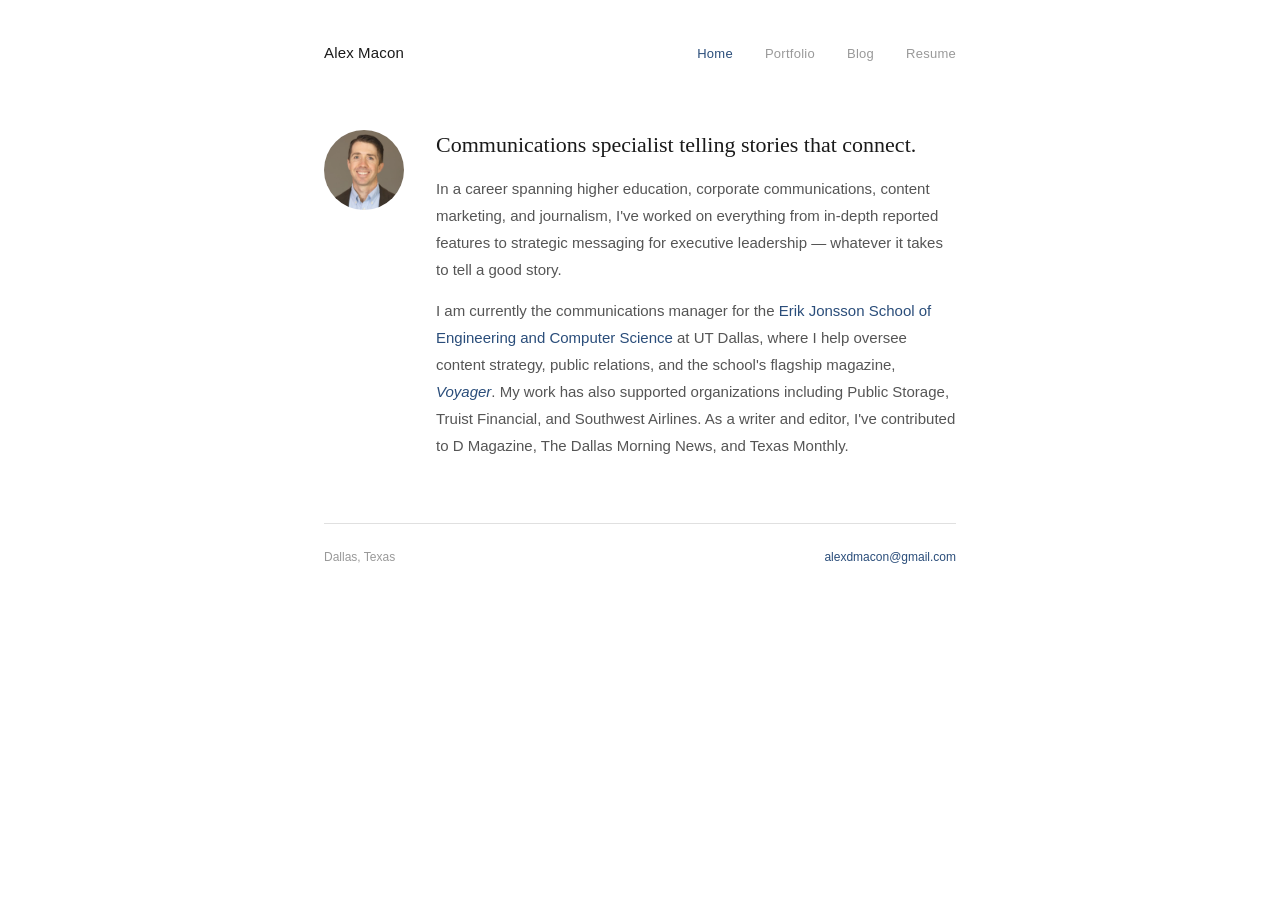
==== index.html @ a355ff99 "Add files via upload" ====
<!DOCTYPE html>
<html lang="en">
<head>
  <meta charset="UTF-8" />
  <meta name="viewport" content="width=device-width, initial-scale=1.0" />
  <meta name="description" content="Alex Macon — communications specialist, writer, and editor based in Dallas, Texas." />
  <title>Alex Macon</title>
  <link rel="stylesheet" href="style.css" />
</head>
<body>

<div class="site">

  <nav class="nav">
    <a href="#" class="nav-name" onclick="show('home'); return false;">Alex Macon</a>
    <ul class="nav-links">
      <li><a href="#" class="active" onclick="showNav(this, 'home'); return false;">Home</a></li>
      <li><a href="#" onclick="showNav(this, 'portfolio'); return false;">Portfolio</a></li>
      <li><a href="#" onclick="showNav(this, 'blog'); return false;">Blog</a></li>
      <li><a href="#" onclick="showNav(this, 'resume'); return false;">Resume</a></li>
    </ul>
  </nav>

  <!-- HOME -->
  <section id="home" class="section active">
    <div class="home-bio">
      <img class="headshot" src="headshot.jpg" alt="Alex Macon" />
      <div class="bio-text">
        <h1>Communications specialist telling stories that connect.</h1>
        <p>In a career spanning higher education, corporate communications, content marketing, and journalism, I've worked on everything from in-depth reported features to strategic messaging for executive leadership — whatever it takes to tell a good story.</p>
        <p>I am currently the communications manager for the <a href="https://engineering.utdallas.edu">Erik Jonsson School of Engineering and Computer Science</a> at UT Dallas, where I help oversee content strategy, public relations, and the school's flagship magazine, <a href="https://engineering-magazine.utdallas.edu/"><em>Voyager</em></a>. My work has also supported organizations including Public Storage, Truist Financial, and Southwest Airlines. As a writer and editor, I've contributed to D Magazine, The Dallas Morning News, and Texas Monthly.</p>
      </div>
    </div>
  </section>

  <!-- PORTFOLIO -->
  <section id="portfolio" class="section">
    <div class="section-title">Portfolio</div>

    <div class="portfolio-group">
      <div class="portfolio-group-label">UT Dallas — Jonsson School of Engineering &nbsp;·&nbsp; 2025–present</div>
      <div class="portfolio-item">
        <span class="portfolio-item-tag">Magazine</span>
        <div>
          <div class="portfolio-item-title"><a href="https://engineering-magazine.utdallas.edu/" target="_blank" rel="noopener">Voyager — the Jonsson School magazine</a></div>
          <div class="portfolio-item-desc">Annual flagship publication covering research, faculty, and alumni stories for one of Texas's top engineering schools.</div>
        </div>
      </div>
      <div class="portfolio-item">
        <span class="portfolio-item-tag">Communications</span>
        <div>
          <div class="portfolio-item-title-plain">School-wide PR and content strategy</div>
          <div class="portfolio-item-desc">Leading communications, PR, and marketing across internal and external channels, including crisis communications and executive messaging.</div>
        </div>
      </div>
    </div>

    <div class="portfolio-group">
      <div class="portfolio-group-label">Public Storage &nbsp;·&nbsp; 2024–2025</div>
      <div class="portfolio-item">
        <span class="portfolio-item-tag">Video</span>
        <div>
          <div class="portfolio-item-title"><a href="https://www.youtube.com/watch?v=65aFg8kqnHA" target="_blank" rel="noopener">It's great to be orange</a></div>
          <div class="portfolio-item-desc">Employee engagement video produced as part of internal communications campaigns driving culture and brand storytelling across 3,000+ facilities.</div>
        </div>
      </div>
      <div class="portfolio-item">
        <span class="portfolio-item-tag">Brand content</span>
        <div>
          <div class="portfolio-item-title"><a href="https://www.publicstorage.com/blog/public-storage/public-storage-supports-military-spouses-and-the-aloha-spirit-in-hawaii.html" target="_blank" rel="noopener">Supporting military spouses and the aloha spirit in Hawaii</a></div>
          <div class="portfolio-item-desc">Brand story highlighting Public Storage's community partnership with military spouse employment programs in Hawaii.</div>
        </div>
      </div>
    </div>

    <div class="portfolio-group">
      <div class="portfolio-group-label">Truist Financial — via Pace Communications &nbsp;·&nbsp; 2022–2024</div>
      <div class="portfolio-item">
        <span class="portfolio-item-tag">Podcast</span>
        <div>
          <div class="portfolio-item-title"><a href="https://www.truist.com/money-mindset/podcast" target="_blank" rel="noopener">Money and Mindset podcast</a></div>
          <div class="portfolio-item-desc">Scripted and produced a personal finance podcast that regularly ranked in Spotify's top 10%.</div>
        </div>
      </div>
      <div class="portfolio-item">
        <span class="portfolio-item-tag">Content hub</span>
        <div>
          <div class="portfolio-item-title"><a href="https://www.truist.com/money-mindset" target="_blank" rel="noopener">Money and Mindset platform</a></div>
          <div class="portfolio-item-desc">Articles, videos, and interactive tools designed to boost financial confidence — earning 100M+ impressions.</div>
        </div>
      </div>
      <div class="portfolio-item">
        <span class="portfolio-item-tag">Content</span>
        <div>
          <div class="portfolio-item-title"><a href="https://media.truist.com/Building-better-lives-through-affordable-housing" target="_blank" rel="noopener">Building better lives through affordable housing</a></div>
          <div class="portfolio-item-desc">Campaign exploring how affordable housing investment shapes communities and financial futures.</div>
        </div>
      </div>
      <div class="portfolio-item">
        <span class="portfolio-item-tag">White paper</span>
        <div>
          <div class="portfolio-item-title"><a href="https://www.truistleadershipinstitute.com/content/dam/truistleadershipinstitute/us/en/documents/tli-purplepaper-purposepeople.pdf" target="_blank" rel="noopener">Purpose and people</a></div>
          <div class="portfolio-item-desc">Truist Leadership Institute white paper on purpose-driven leadership for a business audience.</div>
        </div>
      </div>
      <div class="portfolio-item">
        <span class="portfolio-item-tag">White paper</span>
        <div>
          <div class="portfolio-item-title"><a href="https://www.truist.com/content/dam/truist-bank/us/en/documents/article/wealth/navigating-pivotal-moments-purple-paper.pdf" target="_blank" rel="noopener">Navigating pivotal moments</a></div>
          <div class="portfolio-item-desc">Wealth management strategy for Truist's financial advisory clients.</div>
        </div>
      </div>
    </div>

    <div class="portfolio-group">
      <div class="portfolio-group-label">Southwest Airlines — via Pace Communications &nbsp;·&nbsp; 2018–2020</div>
      <div class="portfolio-item">
        <span class="portfolio-item-tag">Feature profile</span>
        <div>
          <div class="portfolio-item-title"><a href="https://clippingsme-assets-1.s3.amazonaws.com/cuttingpdfs/1098013/94cbd413cad8dd9c304ed89f0449ea16.pdf" target="_blank" rel="noopener">The man who's mowing the world</a></div>
          <div class="portfolio-item-desc">Rodney Smith Jr. travels all 50 states cutting grass for people who can't afford a service — and teaching kids to give back.</div>
        </div>
      </div>
      <div class="portfolio-item">
        <span class="portfolio-item-tag">Feature profile</span>
        <div>
          <div class="portfolio-item-title"><a href="https://clippingsme-assets-1.s3.amazonaws.com/cuttingpdfs/1098014/cde24f1a734f84c90c825855a7a82c03.pdf" target="_blank" rel="noopener">Dairy queen</a></div>
          <div class="portfolio-item-desc">Sarah Pratt sculpts the world's most famous butter cow each summer at the Iowa State Fair.</div>
        </div>
      </div>
    </div>

    <div class="portfolio-group">
      <div class="portfolio-group-label">D Magazine &nbsp;·&nbsp; 2015–2018</div>
      <div class="portfolio-item">
        <span class="portfolio-item-tag">Urban affairs</span>
        <div>
          <div class="portfolio-item-title"><a href="https://www.dmagazine.com/publications/d-magazine/2021/july/parks-for-downtown-dallas-harwood-carpenter-pacific-west-end/" target="_blank" rel="noopener">Parks for Downtown Dallas</a></div>
          <div class="portfolio-item-desc">How one nonprofit is transforming the city's urban core by replacing parking lots with parks.</div>
        </div>
      </div>
      <div class="portfolio-item">
        <span class="portfolio-item-tag">Nature</span>
        <div>
          <div class="portfolio-item-title"><a href="https://www.dmagazine.com/publications/d-magazine/2017/march/wild-dallas-trinity-river-guide-dallas/a-city-kid-learns-theres-more-to-dallas-than-just-concrete-dallas-trinity-river/" target="_blank" rel="noopener">A city kid learns there's more to Dallas than concrete</a></div>
          <div class="portfolio-item-desc">A personal exploration of the Trinity River — the wild, unexpected natural world running through the middle of the city.</div>
        </div>
      </div>
      <div class="portfolio-item">
        <span class="portfolio-item-tag">Arts & culture</span>
        <div>
          <div class="portfolio-item-title"><a href="https://www.dmagazine.com/arts-entertainment/2017/03/how-rock-n-roll-history-was-made-and-nearly-forgotten-in-dallas/" target="_blank" rel="noopener">Sid King and the Five Strings</a></div>
          <div class="portfolio-item-desc">The Dallas-area band that played alongside Elvis Presley before fading into near-obscurity.</div>
        </div>
      </div>
      <div class="portfolio-item">
        <span class="portfolio-item-tag">Business</span>
        <div>
          <div class="portfolio-item-title"><a href="https://www.dmagazine.com/publications/d-magazine/2018/june/warstic-baseball-deep-ellum/" target="_blank" rel="noopener">Warstic at bat</a></div>
          <div class="portfolio-item-desc">Jack White, Ian Kinsler, and a Lake Highlands designer putting the romance back in baseball, one hand-crafted bat at a time.</div>
        </div>
      </div>
    </div>

    <div class="portfolio-group">
      <div class="portfolio-group-label">Freelance — Texas Monthly · D Magazine &nbsp;·&nbsp; 2020–2022</div>
      <div class="portfolio-item">
        <span class="portfolio-item-tag">Science & tech</span>
        <div>
          <div class="portfolio-item-title"><a href="https://www.texasmonthly.com/news-politics/spacex-rockets-launch-labpadre-livestream/" target="_blank" rel="noopener">The guy who livestreams SpaceX rockets</a></div>
          <div class="portfolio-item-desc">The story of LabPadre, the livestreamer who turned watching SpaceX test rockets into a global obsession.</div>
        </div>
      </div>
      <div class="portfolio-item">
        <span class="portfolio-item-tag">Public health</span>
        <div>
          <div class="portfolio-item-title"><a href="https://www.texasmonthly.com/news-politics/covid-19-vaccines-texas-public-health/" target="_blank" rel="noopener">Inside Texas's COVID vaccine rollout</a></div>
          <div class="portfolio-item-desc">A reported look at the chaos, challenges, and decisions shaping how Texas distributed its first COVID-19 vaccines.</div>
        </div>
      </div>
    </div>

    <div class="portfolio-group">
      <div class="portfolio-group-label">Higher education writing — SMU · UT Southwestern</div>
      <div class="portfolio-item">
        <span class="portfolio-item-tag">Science</span>
        <div>
          <div class="portfolio-item-title"><a href="https://clippingsme-assets-1.s3.amazonaws.com/cuttingpdfs/1098015/7f468da7ffdb14a07ce43eecd3dde8ea.pdf" target="_blank" rel="noopener">The gene genie</a></div>
          <div class="portfolio-item-desc">Dr. Eric Olson uses CRISPR gene-editing technology to pursue a cure for Duchenne muscular dystrophy at UT Southwestern.</div>
        </div>
      </div>
      <div class="portfolio-item">
        <span class="portfolio-item-tag">Higher ed</span>
        <div>
          <div class="portfolio-item-title"><a href="https://www.smu.edu/cox/coxtoday-magazine/2021-06-07-new-career-management-center" target="_blank" rel="noopener">SMU Cox School — career management center</a></div>
          <div class="portfolio-item-desc">Feature on the Cox School's revamped career management center and the leadership driving it.</div>
        </div>
      </div>
    </div>
  </section>

  <!-- BLOG -->
  <section id="blog" class="section">
    <div class="section-title">Blog</div>
    <p class="blog-intro">Sometimes I write for a living, sometimes I write just for fun.</p>
    <div class="blog-list">
      <div class="blog-item">
        <span class="blog-date">Jun 15, 2026</span>
        <span class="blog-title">The selfish case for children</span>
      </div>
      <div class="blog-item">
        <span class="blog-date">Jun 5, 2026</span>
        <span class="blog-title">An autobiography in 25 books</span>
      </div>
      <div class="blog-item">
        <span class="blog-date">May 26, 2026</span>
        <span class="blog-title">Kill the whales — or, what the Grateful Dead can teach us about the future of downtown Dallas</span>
      </div>
      <div class="blog-item">
        <span class="blog-date">Apr 29, 2026</span>
        <span class="blog-title">AI writing for hacks 101</span>
      </div>
      <div class="blog-item">
        <span class="blog-date">Apr 10, 2026</span>
        <span class="blog-title"><em>The Skull</em>: a children's book</span>
      </div>
      <div class="blog-item">
        <span class="blog-date">Apr 4, 2026</span>
        <span class="blog-title">The Martian buried in Aurora, Texas</span>
      </div>
      <div class="blog-item">
        <span class="blog-date">Apr 2, 2026</span>
        <span class="blog-title">Chasing enlightenment on U.S. 75</span>
      </div>
    </div>
  </section>

  <!-- RESUME -->
  <section id="resume" class="section">
    <a class="download-link" href="alex-macon-resume.pdf" download>
      <svg viewBox="0 0 24 24" aria-hidden="true"><path d="M12 15V3m0 12-4-4m4 4 4-4M2 17l.621 2.485A2 2 0 0 0 4.561 21h14.878a2 2 0 0 0 1.94-1.515L22 17"/></svg>
      Download PDF
    </a>

    <div class="res-block">
      <div class="res-block-label">Experience</div>

      <div class="res-entry">
        <span class="res-role">Communications Manager</span>
        <span class="res-date">Sep 2025–present</span>
        <span class="res-org">UT Dallas — Jonsson School of Engineering and Computer Science · Richardson, TX</span>
        <ul class="res-bullets">
          <li>Lead communications, marketing, and PR strategy, including crisis communications and executive messaging.</li>
          <li>Produce <em>Voyager</em>, the school's annual flagship magazine.</li>
          <li>Develop annual reports; write speeches and strategic messaging for school leadership.</li>
          <li>Oversee a team of student workers including web developers, graphic designers, and writers.</li>
        </ul>
      </div>

      <div class="res-entry">
        <span class="res-role">Internal Communications Specialist</span>
        <span class="res-date">May 2024–Sep 2025</span>
        <span class="res-org">Public Storage · Plano, TX</span>
        <ul class="res-bullets">
          <li>Partnered with senior leaders on multi-platform campaigns for 6,000 employees across 3,000+ facilities.</li>
          <li>Ghostwrote messages and advised on communications strategy for executives.</li>
          <li>Drove brand storytelling through video, intranet content, town halls, and events.</li>
        </ul>
      </div>

      <div class="res-entry">
        <span class="res-role">Senior Editor</span>
        <span class="res-date">Aug 2018–Mar 2020 · Jun 2022–May 2024</span>
        <span class="res-org">Pace Communications · Dallas, TX</span>
        <ul class="res-bullets">
          <li>Developed campaigns across print, web, and social for Truist Financial and Southwest Airlines.</li>
          <li>Led creative for Truist verticals — content hubs, annual reports, video series, and podcasts earning 100M+ impressions.</li>
          <li>Edited Southwest's in-flight magazine for a monthly circulation of 1M+ readers.</li>
        </ul>
      </div>

      <div class="res-entry">
        <span class="res-role">Freelance Writer and Editor</span>
        <span class="res-date">Mar 2020–Jun 2022</span>
        <span class="res-org">Self-employed · Dallas, TX</span>
        <p class="res-inline">Wrote and edited stories for The Dallas Morning News, Texas Monthly, and other publications.</p>
      </div>

      <div class="res-entry">
        <span class="res-role">Online Managing Editor</span>
        <span class="res-date">Jan 2015–Aug 2018</span>
        <span class="res-org">D Magazine · Dallas, TX</span>
        <p class="res-inline">Wrote, assigned, and edited stories while managing editorial calendars, social media, and newsletter campaigns.</p>
      </div>
    </div>

    <div class="res-block">
      <div class="res-block-label">Education</div>
      <div class="res-entry">
        <span class="res-role">University of North Texas</span>
        <span class="res-date">Denton, TX</span>
        <span class="res-org">Bachelor of Arts — journalism and political science</span>
      </div>
    </div>

    <div class="res-block">
      <div class="res-block-label">Skills</div>
      <div class="skills-list">
        Digital content strategy and social media · WordPress, SharePoint, Google Analytics<br>
        Executive communications and ghostwriting · email marketing and audience development<br>
        AI-assisted content development and workflow automation · Canva and Adobe suite<br>
        Microsoft Office · Workfront and Jira
      </div>
    </div>
  </section>

  <footer class="footer">
    <p>Dallas, Texas</p>
    <a href="mailto:alexdmacon@gmail.com">alexdmacon@gmail.com</a>
  </footer>

</div>

<script>
  function show(id) {
    document.querySelectorAll('.section').forEach(function(s) {
      s.classList.remove('active');
    });
    document.getElementById(id).classList.add('active');
  }

  function showNav(link, id) {
    show(id);
    document.querySelectorAll('.nav-links a').forEach(function(a) {
      a.classList.remove('active');
    });
    link.classList.add('active');
  }
</script>

</body>
</html>
---- style.css ----
*, *::before, *::after {
  box-sizing: border-box;
  margin: 0;
  padding: 0;
}

:root {
  --accent: #2a4d7a;
  --accent-hover: #1e3a5f;
  --text-primary: #1a1a1a;
  --text-secondary: #555;
  --text-tertiary: #999;
  --border: rgba(0, 0, 0, 0.12);
  --bg: #fff;
  --font-sans: -apple-system, BlinkMacSystemFont, "Segoe UI", Helvetica, Arial, sans-serif;
  --font-serif: Georgia, "Times New Roman", serif;
}

html {
  font-size: 16px;
  -webkit-font-smoothing: antialiased;
}

body {
  font-family: var(--font-sans);
  background: var(--bg);
  color: var(--text-primary);
  line-height: 1.6;
}

a {
  color: var(--accent);
  text-decoration: none;
}

a:hover {
  text-decoration: underline;
}

/* Layout */

.site {
  max-width: 680px;
  margin: 0 auto;
  padding: 2.5rem 1.5rem 4rem;
}

/* Nav */

.nav {
  display: flex;
  align-items: baseline;
  justify-content: space-between;
  margin-bottom: 4rem;
}

.nav-name {
  font-size: 15px;
  font-weight: 500;
  color: var(--text-primary);
  letter-spacing: 0.01em;
  text-decoration: none;
}

.nav-name:hover {
  text-decoration: none;
  color: var(--text-primary);
}

.nav-links {
  display: flex;
  gap: 2rem;
  list-style: none;
}

.nav-links a {
  font-size: 13px;
  color: var(--text-tertiary);
  letter-spacing: 0.02em;
}

.nav-links a:hover,
.nav-links a.active {
  color: var(--accent);
  text-decoration: none;
}

/* Sections */

.section {
  display: none;
}

.section.active {
  display: block;
}

/* Home */

.home-bio {
  display: flex;
  gap: 2rem;
  align-items: flex-start;
}

.headshot {
  width: 80px;
  height: 80px;
  border-radius: 50%;
  object-fit: cover;
  object-position: center top;
  flex-shrink: 0;
  opacity: 0.92;
}

.bio-text h1 {
  font-family: var(--font-serif);
  font-size: 22px;
  font-weight: 400;
  color: var(--text-primary);
  line-height: 1.35;
  margin-bottom: 1rem;
}

.bio-text p {
  font-size: 15px;
  color: var(--text-secondary);
  line-height: 1.8;
  margin-bottom: 0.85rem;
}

.bio-text p:last-child {
  margin-bottom: 0;
}

/* Section title */

.section-title {
  font-size: 11px;
  font-weight: 500;
  letter-spacing: 0.1em;
  text-transform: uppercase;
  color: var(--text-tertiary);
  margin-bottom: 2rem;
  padding-bottom: 0.75rem;
  border-bottom: 0.5px solid var(--border);
}

/* Portfolio */

.portfolio-group {
  margin-bottom: 2.5rem;
}

.portfolio-group-label {
  font-size: 12px;
  color: var(--text-tertiary);
  margin-bottom: 0.85rem;
  letter-spacing: 0.02em;
}

.portfolio-item {
  display: flex;
  gap: 1rem;
  padding: 0.55rem 0;
  border-bottom: 0.5px solid var(--border);
  align-items: flex-start;
}

.portfolio-item:last-child {
  border-bottom: none;
}

.portfolio-item-tag {
  font-size: 11px;
  color: var(--text-tertiary);
  min-width: 110px;
  flex-shrink: 0;
  padding-top: 2px;
}

.portfolio-item-title {
  font-size: 14px;
  line-height: 1.5;
}

.portfolio-item-title a {
  color: var(--accent);
}

.portfolio-item-title a:hover {
  text-decoration: underline;
}

.portfolio-item-title-plain {
  font-size: 14px;
  line-height: 1.5;
  color: var(--text-primary);
}

.portfolio-item-desc {
  font-size: 13px;
  color: var(--text-tertiary);
  margin-top: 2px;
  line-height: 1.5;
}

/* Blog */

.blog-intro {
  font-size: 14px;
  color: var(--text-secondary);
  margin-bottom: 2rem;
  font-style: italic;
}

.blog-list {
  display: flex;
  flex-direction: column;
}

.blog-item {
  padding: 1.1rem 0;
  border-bottom: 0.5px solid var(--border);
  display: grid;
  grid-template-columns: 90px 1fr;
  gap: 1rem;
  align-items: baseline;
}

.blog-date {
  font-size: 12px;
  color: var(--text-tertiary);
}

.blog-title {
  font-family: var(--font-serif);
  font-size: 16px;
  color: var(--text-primary);
  line-height: 1.4;
  font-weight: 400;
}

.blog-title:hover {
  color: var(--accent);
  text-decoration: none;
  cursor: pointer;
}

/* Resume */

.download-link {
  display: inline-flex;
  align-items: center;
  gap: 5px;
  font-size: 13px;
  color: var(--accent);
  margin-bottom: 2.5rem;
}

.download-link:hover {
  text-decoration: underline;
}

.download-link svg {
  width: 13px;
  height: 13px;
  stroke: currentColor;
  fill: none;
  stroke-width: 2;
  stroke-linecap: round;
  stroke-linejoin: round;
}

.res-block {
  margin-bottom: 2.5rem;
}

.res-block-label {
  font-size: 11px;
  font-weight: 500;
  letter-spacing: 0.1em;
  text-transform: uppercase;
  color: var(--text-tertiary);
  margin-bottom: 1.25rem;
  padding-bottom: 0.6rem;
  border-bottom: 0.5px solid var(--border);
}

.res-entry {
  display: grid;
  grid-template-columns: 1fr auto;
  gap: 0.25rem 1rem;
  margin-bottom: 1.25rem;
}

.res-role {
  font-size: 14px;
  font-weight: 500;
  color: var(--text-primary);
}

.res-date {
  font-size: 12px;
  color: var(--text-tertiary);
  white-space: nowrap;
  padding-top: 1px;
}

.res-org {
  font-size: 13px;
  color: var(--text-secondary);
  grid-column: 1;
}

.res-bullets {
  grid-column: 1 / -1;
  margin-top: 5px;
  padding-left: 1rem;
}

.res-bullets li {
  font-size: 13px;
  color: var(--text-secondary);
  line-height: 1.65;
  margin-bottom: 3px;
}

.res-inline {
  font-size: 13px;
  color: var(--text-secondary);
  line-height: 1.65;
  margin-top: 4px;
  grid-column: 1 / -1;
}

.skills-list {
  font-size: 13px;
  color: var(--text-secondary);
  line-height: 2;
}

/* Footer */

.footer {
  margin-top: 4rem;
  padding-top: 1.5rem;
  border-top: 0.5px solid var(--border);
  display: flex;
  justify-content: space-between;
  align-items: center;
}

.footer p {
  font-size: 12px;
  color: var(--text-tertiary);
}

.footer a {
  font-size: 12px;
  color: var(--accent);
}

.footer a:hover {
  text-decoration: underline;
}

/* Responsive */

@media (max-width: 540px) {
  .nav {
    flex-direction: column;
    gap: 1rem;
    margin-bottom: 2.5rem;
  }

  .nav-links {
    gap: 1.25rem;
  }

  .home-bio {
    flex-direction: column;
    gap: 1.25rem;
  }

  .portfolio-item {
    flex-direction: column;
    gap: 0.25rem;
  }

  .portfolio-item-tag {
    min-width: unset;
  }

  .blog-item {
    grid-template-columns: 1fr;
    gap: 0.25rem;
  }

  .res-entry {
    grid-template-columns: 1fr;
  }

  .res-date {
    grid-column: 1;
  }

  .footer {
    flex-direction: column;
    gap: 0.5rem;
    align-items: flex-start;
  }
}
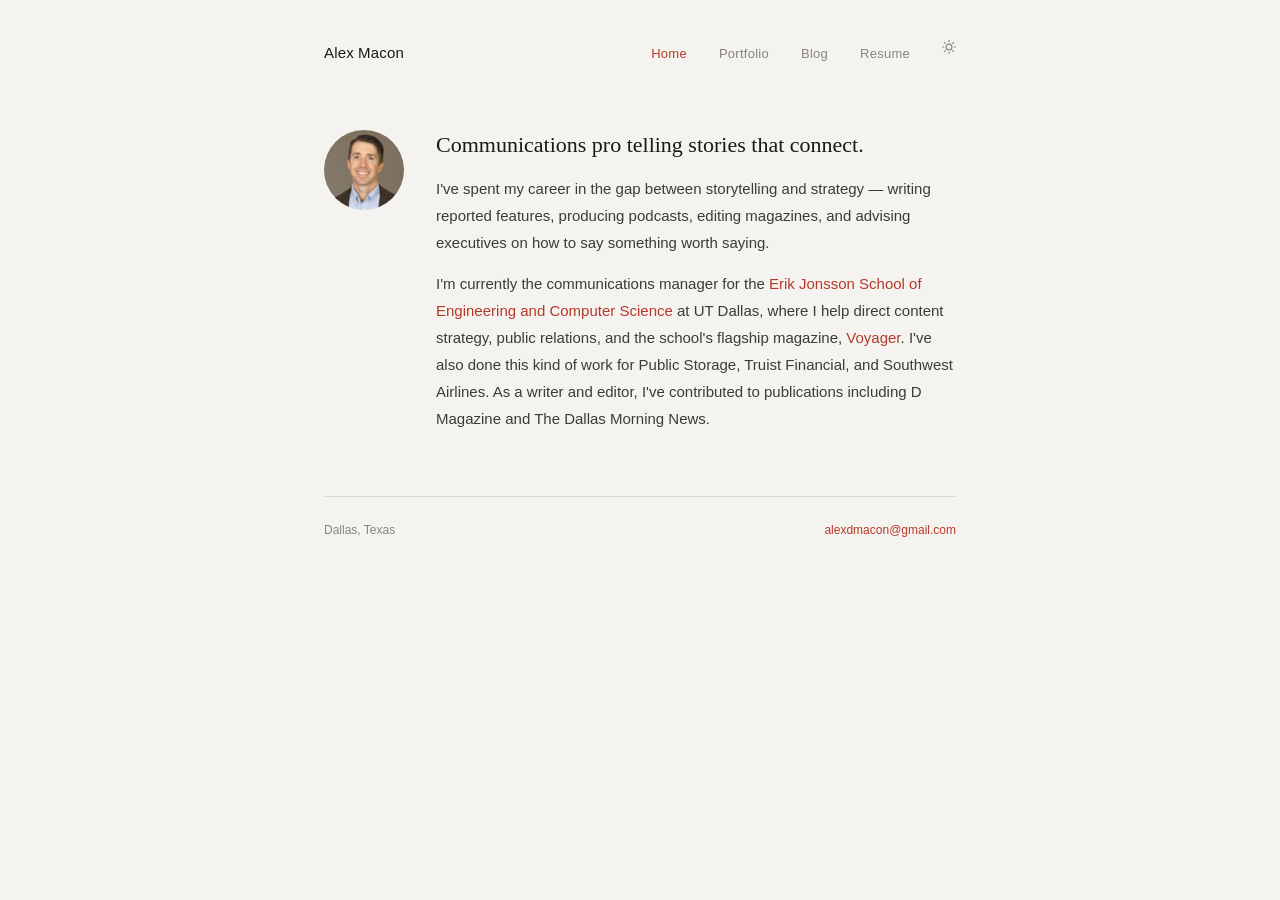
==== commit dc396841: "Add files via upload" ====
--- a/index.html
+++ b/index.html
@@ -12,12 +12,18 @@
 <div class="site">
 
   <nav class="nav">
-    <a href="#" class="nav-name" onclick="show('home'); return false;">Alex Macon</a>
+    <div class="nav-left">
+      <a href="#" class="nav-name" onclick="showNav(document.querySelector('.nav-links a'), 'home'); return false;">Alex Macon</a>
+    </div>
     <ul class="nav-links">
       <li><a href="#" class="active" onclick="showNav(this, 'home'); return false;">Home</a></li>
       <li><a href="#" onclick="showNav(this, 'portfolio'); return false;">Portfolio</a></li>
       <li><a href="#" onclick="showNav(this, 'blog'); return false;">Blog</a></li>
       <li><a href="#" onclick="showNav(this, 'resume'); return false;">Resume</a></li>
+      <li><button class="theme-toggle" onclick="toggleTheme()" aria-label="Toggle dark mode">
+        <svg class="icon-sun" viewBox="0 0 24 24"><circle cx="12" cy="12" r="5"/><line x1="12" y1="1" x2="12" y2="3"/><line x1="12" y1="21" x2="12" y2="23"/><line x1="4.22" y1="4.22" x2="5.64" y2="5.64"/><line x1="18.36" y1="18.36" x2="19.78" y2="19.78"/><line x1="1" y1="12" x2="3" y2="12"/><line x1="21" y1="12" x2="23" y2="12"/><line x1="4.22" y1="19.78" x2="5.64" y2="18.36"/><line x1="18.36" y1="5.64" x2="19.78" y2="4.22"/></svg>
+        <svg class="icon-moon" viewBox="0 0 24 24" style="display:none"><path d="M21 12.79A9 9 0 1 1 11.21 3 7 7 0 0 0 21 12.79z"/></svg>
+      </button></li>
     </ul>
   </nav>
 
@@ -26,9 +32,9 @@
     <div class="home-bio">
       <img class="headshot" src="headshot.jpg" alt="Alex Macon" />
       <div class="bio-text">
-        <h1>Communications specialist telling stories that connect.</h1>
-        <p>In a career spanning higher education, corporate communications, content marketing, and journalism, I've worked on everything from in-depth reported features to strategic messaging for executive leadership — whatever it takes to tell a good story.</p>
-        <p>I am currently the communications manager for the <a href="https://engineering.utdallas.edu">Erik Jonsson School of Engineering and Computer Science</a> at UT Dallas, where I help oversee content strategy, public relations, and the school's flagship magazine, <a href="https://engineering-magazine.utdallas.edu/"><em>Voyager</em></a>. My work has also supported organizations including Public Storage, Truist Financial, and Southwest Airlines. As a writer and editor, I've contributed to D Magazine, The Dallas Morning News, and Texas Monthly.</p>
+        <h1>Communications pro telling stories that connect.</h1>
+        <p>I've spent my career in the gap between storytelling and strategy — writing reported features, producing podcasts, editing magazines, and advising executives on how to say something worth saying.</p>
+        <p>I'm currently the communications manager for the <a href="https://engineering.utdallas.edu/">Erik Jonsson School of Engineering and Computer Science</a> at UT Dallas, where I help direct content strategy, public relations, and the school's flagship magazine, <a href="https://engineering-magazine.utdallas.edu/">Voyager</a>. I've also done this kind of work for Public Storage, Truist Financial, and Southwest Airlines. As a writer and editor, I've contributed to publications including D Magazine and The Dallas Morning News.</p>
       </div>
     </div>
   </section>
@@ -47,10 +53,10 @@
         </div>
       </div>
       <div class="portfolio-item">
-        <span class="portfolio-item-tag">Communications</span>
-        <div>
-          <div class="portfolio-item-title-plain">School-wide PR and content strategy</div>
-          <div class="portfolio-item-desc">Leading communications, PR, and marketing across internal and external channels, including crisis communications and executive messaging.</div>
+        <span class="portfolio-item-tag">Video &amp; social</span>
+        <div>
+          <div class="portfolio-item-title"><a href="https://www.youtube.com/watch?v=pePgNdMxbQs" target="_blank" rel="noopener">Jonsson School program promotion</a></div>
+          <div class="portfolio-item-desc">Video and social content produced to promote school programs, demonstrating the content strategy and production work behind the Jonsson School's brand.</div>
         </div>
       </div>
     </div>
@@ -61,7 +67,7 @@
         <span class="portfolio-item-tag">Video</span>
         <div>
           <div class="portfolio-item-title"><a href="https://www.youtube.com/watch?v=65aFg8kqnHA" target="_blank" rel="noopener">It's great to be orange</a></div>
-          <div class="portfolio-item-desc">Employee engagement video produced as part of internal communications campaigns driving culture and brand storytelling across 3,000+ facilities.</div>
+          <div class="portfolio-item-desc">Employee engagement video produced as part of internal campaigns driving culture and brand storytelling across 3,000+ facilities.</div>
         </div>
       </div>
       <div class="portfolio-item">
@@ -78,31 +84,11 @@
       <div class="portfolio-item">
         <span class="portfolio-item-tag">Podcast</span>
         <div>
-          <div class="portfolio-item-title"><a href="https://www.truist.com/money-mindset/podcast" target="_blank" rel="noopener">Money and Mindset podcast</a></div>
-          <div class="portfolio-item-desc">Scripted and produced a personal finance podcast that regularly ranked in Spotify's top 10%.</div>
-        </div>
-      </div>
-      <div class="portfolio-item">
-        <span class="portfolio-item-tag">Content hub</span>
-        <div>
-          <div class="portfolio-item-title"><a href="https://www.truist.com/money-mindset" target="_blank" rel="noopener">Money and Mindset platform</a></div>
-          <div class="portfolio-item-desc">Articles, videos, and interactive tools designed to boost financial confidence — earning 100M+ impressions.</div>
-        </div>
-      </div>
-      <div class="portfolio-item">
-        <span class="portfolio-item-tag">Content</span>
-        <div>
-          <div class="portfolio-item-title"><a href="https://media.truist.com/Building-better-lives-through-affordable-housing" target="_blank" rel="noopener">Building better lives through affordable housing</a></div>
-          <div class="portfolio-item-desc">Campaign exploring how affordable housing investment shapes communities and financial futures.</div>
-        </div>
-      </div>
-      <div class="portfolio-item">
-        <span class="portfolio-item-tag">White paper</span>
-        <div>
-          <div class="portfolio-item-title"><a href="https://www.truistleadershipinstitute.com/content/dam/truistleadershipinstitute/us/en/documents/tli-purplepaper-purposepeople.pdf" target="_blank" rel="noopener">Purpose and people</a></div>
-          <div class="portfolio-item-desc">Truist Leadership Institute white paper on purpose-driven leadership for a business audience.</div>
-        </div>
-      </div>
+          <div class="portfolio-item-title"><a href="https://podcasts.apple.com/us/podcast/money-and-mindset-with-bright-and-brian/id1553527151" target="_blank" rel="noopener">Money and Mindset podcast</a></div>
+          <div class="portfolio-item-desc">Scripted and produced a personal finance podcast that regularly ranked in Spotify's top 10%, part of a broader content platform — articles, videos, and interactive tools — earning 100M+ impressions.</div>
+        </div>
+      </div>
+
       <div class="portfolio-item">
         <span class="portfolio-item-tag">White paper</span>
         <div>
@@ -147,7 +133,7 @@
         </div>
       </div>
       <div class="portfolio-item">
-        <span class="portfolio-item-tag">Arts & culture</span>
+        <span class="portfolio-item-tag">Arts &amp; culture</span>
         <div>
           <div class="portfolio-item-title"><a href="https://www.dmagazine.com/arts-entertainment/2017/03/how-rock-n-roll-history-was-made-and-nearly-forgotten-in-dallas/" target="_blank" rel="noopener">Sid King and the Five Strings</a></div>
           <div class="portfolio-item-desc">The Dallas-area band that played alongside Elvis Presley before fading into near-obscurity.</div>
@@ -165,7 +151,7 @@
     <div class="portfolio-group">
       <div class="portfolio-group-label">Freelance — Texas Monthly · D Magazine &nbsp;·&nbsp; 2020–2022</div>
       <div class="portfolio-item">
-        <span class="portfolio-item-tag">Science & tech</span>
+        <span class="portfolio-item-tag">Science &amp; tech</span>
         <div>
           <div class="portfolio-item-title"><a href="https://www.texasmonthly.com/news-politics/spacex-rockets-launch-labpadre-livestream/" target="_blank" rel="noopener">The guy who livestreams SpaceX rockets</a></div>
           <div class="portfolio-item-desc">The story of LabPadre, the livestreamer who turned watching SpaceX test rockets into a global obsession.</div>
@@ -206,31 +192,31 @@
     <div class="blog-list">
       <div class="blog-item">
         <span class="blog-date">Jun 15, 2026</span>
-        <span class="blog-title">The selfish case for children</span>
+        <a href="blog/selfish-case-for-children.html" class="blog-title">The selfish case for children</a>
       </div>
       <div class="blog-item">
         <span class="blog-date">Jun 5, 2026</span>
-        <span class="blog-title">An autobiography in 25 books</span>
+        <a href="blog/autobiography-in-25-books.html" class="blog-title">An autobiography in 25 books</a>
       </div>
       <div class="blog-item">
         <span class="blog-date">May 26, 2026</span>
-        <span class="blog-title">Kill the whales — or, what the Grateful Dead can teach us about the future of downtown Dallas</span>
+        <a href="blog/kill-the-whales.html" class="blog-title">Kill the whales — or, what the Grateful Dead can teach us about the future of downtown Dallas</a>
       </div>
       <div class="blog-item">
         <span class="blog-date">Apr 29, 2026</span>
-        <span class="blog-title">AI writing for hacks 101</span>
+        <a href="blog/ai-writing-for-hacks.html" class="blog-title">AI writing for hacks 101</a>
       </div>
       <div class="blog-item">
         <span class="blog-date">Apr 10, 2026</span>
-        <span class="blog-title"><em>The Skull</em>: a children's book</span>
+        <a href="blog/the-skull.html" class="blog-title"><em>The Skull</em>: a children's book</a>
       </div>
       <div class="blog-item">
         <span class="blog-date">Apr 4, 2026</span>
-        <span class="blog-title">The Martian buried in Aurora, Texas</span>
+        <a href="blog/martian-buried-in-aurora.html" class="blog-title">The Martian buried in Aurora, Texas</a>
       </div>
       <div class="blog-item">
         <span class="blog-date">Apr 2, 2026</span>
-        <span class="blog-title">Chasing enlightenment on U.S. 75</span>
+        <a href="blog/chasing-enlightenment-on-75.html" class="blog-title">Chasing enlightenment on U.S. 75</a>
       </div>
     </div>
   </section>
@@ -244,7 +230,6 @@
 
     <div class="res-block">
       <div class="res-block-label">Experience</div>
-
       <div class="res-entry">
         <span class="res-role">Communications Manager</span>
         <span class="res-date">Sep 2025–present</span>
@@ -256,7 +241,6 @@
           <li>Oversee a team of student workers including web developers, graphic designers, and writers.</li>
         </ul>
       </div>
-
       <div class="res-entry">
         <span class="res-role">Internal Communications Specialist</span>
         <span class="res-date">May 2024–Sep 2025</span>
@@ -267,7 +251,6 @@
           <li>Drove brand storytelling through video, intranet content, town halls, and events.</li>
         </ul>
       </div>
-
       <div class="res-entry">
         <span class="res-role">Senior Editor</span>
         <span class="res-date">Aug 2018–Mar 2020 · Jun 2022–May 2024</span>
@@ -278,14 +261,12 @@
           <li>Edited Southwest's in-flight magazine for a monthly circulation of 1M+ readers.</li>
         </ul>
       </div>
-
       <div class="res-entry">
         <span class="res-role">Freelance Writer and Editor</span>
         <span class="res-date">Mar 2020–Jun 2022</span>
         <span class="res-org">Self-employed · Dallas, TX</span>
         <p class="res-inline">Wrote and edited stories for The Dallas Morning News, Texas Monthly, and other publications.</p>
       </div>
-
       <div class="res-entry">
         <span class="res-role">Online Managing Editor</span>
         <span class="res-date">Jan 2015–Aug 2018</span>
@@ -323,19 +304,34 @@
 
 <script>
   function show(id) {
-    document.querySelectorAll('.section').forEach(function(s) {
-      s.classList.remove('active');
-    });
+    document.querySelectorAll('.section').forEach(function(s) { s.classList.remove('active'); });
     document.getElementById(id).classList.add('active');
   }
 
   function showNav(link, id) {
     show(id);
-    document.querySelectorAll('.nav-links a').forEach(function(a) {
-      a.classList.remove('active');
-    });
+    document.querySelectorAll('.nav-links a').forEach(function(a) { a.classList.remove('active'); });
     link.classList.add('active');
   }
+
+  function toggleTheme() {
+    var isDark = document.documentElement.getAttribute('data-theme') === 'dark';
+    document.documentElement.setAttribute('data-theme', isDark ? '' : 'dark');
+    document.querySelector('.icon-sun').style.display = isDark ? '' : 'none';
+    document.querySelector('.icon-moon').style.display = isDark ? 'none' : '';
+    localStorage.setItem('theme', isDark ? 'light' : 'dark');
+  }
+
+  (function() {
+    var saved = localStorage.getItem('theme');
+    if (saved === 'dark') {
+      document.documentElement.setAttribute('data-theme', 'dark');
+      document.addEventListener('DOMContentLoaded', function() {
+        document.querySelector('.icon-sun').style.display = 'none';
+        document.querySelector('.icon-moon').style.display = '';
+      });
+    }
+  })();
 </script>
 
 </body>
--- a/style.css
+++ b/style.css
@@ -5,15 +5,27 @@
 }
 
 :root {
-  --accent: #2a4d7a;
-  --accent-hover: #1e3a5f;
-  --text-primary: #1a1a1a;
-  --text-secondary: #555;
-  --text-tertiary: #999;
-  --border: rgba(0, 0, 0, 0.12);
-  --bg: #fff;
+  --accent: #b5392a;
+  --accent-hover: #922e22;
+  --text-primary: #1a1917;
+  --text-secondary: #3d3b38;
+  --text-tertiary: #888580;
+  --border: rgba(0, 0, 0, 0.11);
+  --bg: #f5f3ef;
+  --bg-secondary: #edeae4;
   --font-sans: -apple-system, BlinkMacSystemFont, "Segoe UI", Helvetica, Arial, sans-serif;
   --font-serif: Georgia, "Times New Roman", serif;
+}
+
+[data-theme="dark"] {
+  --accent: #d4604f;
+  --accent-hover: #df7a6b;
+  --text-primary: #edebe7;
+  --text-secondary: #b0ada8;
+  --text-tertiary: #6e6b66;
+  --border: rgba(255, 255, 255, 0.1);
+  --bg: #1a1917;
+  --bg-secondary: #22201e;
 }
 
 html {
@@ -26,6 +38,7 @@
   background: var(--bg);
   color: var(--text-primary);
   line-height: 1.6;
+  transition: background 0.2s, color 0.2s;
 }
 
 a {
@@ -54,6 +67,12 @@
   margin-bottom: 4rem;
 }
 
+.nav-left {
+  display: flex;
+  align-items: baseline;
+  gap: 1.5rem;
+}
+
 .nav-name {
   font-size: 15px;
   font-weight: 500;
@@ -83,6 +102,33 @@
 .nav-links a.active {
   color: var(--accent);
   text-decoration: none;
+}
+
+.theme-toggle {
+  background: none;
+  border: none;
+  cursor: pointer;
+  color: var(--text-tertiary);
+  font-size: 13px;
+  padding: 0;
+  display: flex;
+  align-items: center;
+  gap: 4px;
+  line-height: 1;
+}
+
+.theme-toggle:hover {
+  color: var(--accent);
+}
+
+.theme-toggle svg {
+  width: 14px;
+  height: 14px;
+  stroke: currentColor;
+  fill: none;
+  stroke-width: 2;
+  stroke-linecap: round;
+  stroke-linejoin: round;
 }
 
 /* Sections */
@@ -239,12 +285,12 @@
   color: var(--text-primary);
   line-height: 1.4;
   font-weight: 400;
+  text-decoration: none;
 }
 
 .blog-title:hover {
   color: var(--accent);
   text-decoration: none;
-  cursor: pointer;
 }
 
 /* Resume */
@@ -365,6 +411,104 @@
   text-decoration: underline;
 }
 
+/* Blog post pages */
+
+.post-back {
+  display: inline-flex;
+  align-items: center;
+  gap: 5px;
+  font-size: 13px;
+  color: var(--text-tertiary);
+  margin-bottom: 2.5rem;
+  text-decoration: none;
+}
+
+.post-back:hover {
+  color: var(--accent);
+  text-decoration: none;
+}
+
+.post-back svg {
+  width: 13px;
+  height: 13px;
+  stroke: currentColor;
+  fill: none;
+  stroke-width: 2;
+  stroke-linecap: round;
+  stroke-linejoin: round;
+}
+
+.post-header {
+  margin-bottom: 2.5rem;
+}
+
+.post-date {
+  font-size: 12px;
+  color: var(--text-tertiary);
+  margin-bottom: 0.75rem;
+  display: block;
+}
+
+.post-title {
+  font-family: var(--font-serif);
+  font-size: 26px;
+  font-weight: 400;
+  color: var(--text-primary);
+  line-height: 1.3;
+  margin-bottom: 0;
+}
+
+.post-body {
+  font-size: 16px;
+  color: var(--text-secondary);
+  line-height: 1.85;
+}
+
+.post-body p {
+  margin-bottom: 1.4rem;
+}
+
+.post-body p:last-child {
+  margin-bottom: 0;
+}
+
+.post-body a {
+  color: var(--accent);
+}
+
+.post-body h2 {
+  font-family: var(--font-serif);
+  font-size: 18px;
+  font-weight: 400;
+  color: var(--text-primary);
+  margin: 2rem 0 0.75rem;
+}
+
+.post-body ul,
+.post-body ol {
+  padding-left: 1.5rem;
+  margin-bottom: 1.4rem;
+}
+
+.post-body li {
+  margin-bottom: 0.4rem;
+}
+
+.post-body strong {
+  color: var(--text-primary);
+  font-weight: 500;
+}
+
+.post-body em {
+  font-style: italic;
+}
+
+.post-body hr {
+  border: none;
+  border-top: 0.5px solid var(--border);
+  margin: 2rem 0;
+}
+
 /* Responsive */
 
 @media (max-width: 540px) {
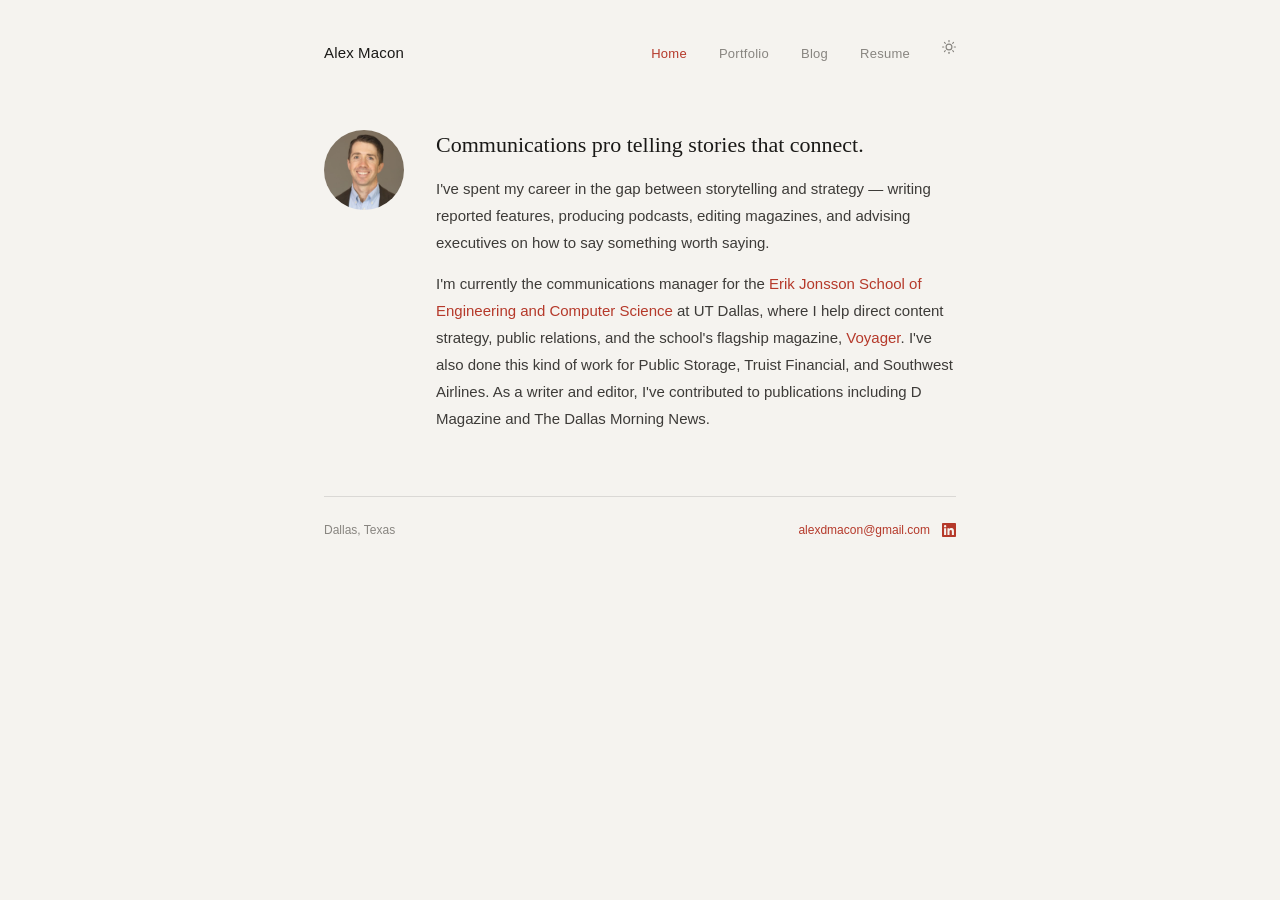
==== commit 6d0664e9: "Add files via upload" ====
--- a/index.html
+++ b/index.html
@@ -297,7 +297,10 @@
 
   <footer class="footer">
     <p>Dallas, Texas</p>
-    <a href="mailto:alexdmacon@gmail.com">alexdmacon@gmail.com</a>
+    <div class="footer-right">
+      <a href="mailto:alexdmacon@gmail.com">alexdmacon@gmail.com</a>
+      <a href="https://www.linkedin.com/in/alexdmacon/" target="_blank" rel="noopener" class="footer-linkedin" aria-label="LinkedIn"><svg viewBox="0 0 24 24" xmlns="http://www.w3.org/2000/svg" aria-label="LinkedIn"><path d="M20.447 20.452h-3.554v-5.569c0-1.328-.027-3.037-1.852-3.037-1.853 0-2.136 1.445-2.136 2.939v5.667H9.351V9h3.414v1.561h.046c.477-.9 1.637-1.85 3.37-1.85 3.601 0 4.267 2.37 4.267 5.455v6.286zM5.337 7.433a2.062 2.062 0 0 1-2.063-2.065 2.064 2.064 0 1 1 2.063 2.065zm1.782 13.019H3.555V9h3.564v11.452zM22.225 0H1.771C.792 0 0 .774 0 1.729v20.542C0 23.227.792 24 1.771 24h20.451C23.2 24 24 23.227 24 22.271V1.729C24 .774 23.2 0 22.222 0h.003z"/></svg></a>
+    </div>
   </footer>
 
 </div>
--- a/style.css
+++ b/style.css
@@ -48,6 +48,9 @@
 
 a:hover {
   text-decoration: underline;
+  text-decoration-style: wavy;
+  text-underline-offset: 3px;
+  text-decoration-thickness: 1px;
 }
 
 /* Layout */
@@ -236,6 +239,9 @@
 
 .portfolio-item-title a:hover {
   text-decoration: underline;
+  text-decoration-style: wavy;
+  text-underline-offset: 3px;
+  text-decoration-thickness: 1px;
 }
 
 .portfolio-item-title-plain {
@@ -282,15 +288,17 @@
 .blog-title {
   font-family: var(--font-serif);
   font-size: 16px;
-  color: var(--text-primary);
+  color: var(--accent);
   line-height: 1.4;
   font-weight: 400;
   text-decoration: none;
 }
 
 .blog-title:hover {
-  color: var(--accent);
-  text-decoration: none;
+  text-decoration: underline;
+  text-decoration-style: wavy;
+  text-underline-offset: 3px;
+  text-decoration-thickness: 1px;
 }
 
 /* Resume */
@@ -402,13 +410,40 @@
   color: var(--text-tertiary);
 }
 
+.footer-right {
+  display: flex;
+  align-items: center;
+  gap: 0.75rem;
+}
+
 .footer a {
   font-size: 12px;
   color: var(--accent);
 }
 
+.footer-linkedin {
+  display: flex;
+  align-items: center;
+  color: var(--text-tertiary);
+  transition: color 0.15s;
+}
+
+.footer-linkedin:hover {
+  color: var(--accent);
+  text-decoration: none !important;
+}
+
+.footer-linkedin svg {
+  width: 14px;
+  height: 14px;
+  fill: currentColor;
+}
+
 .footer a:hover {
   text-decoration: underline;
+  text-decoration-style: wavy;
+  text-underline-offset: 3px;
+  text-decoration-thickness: 1px;
 }
 
 /* Blog post pages */
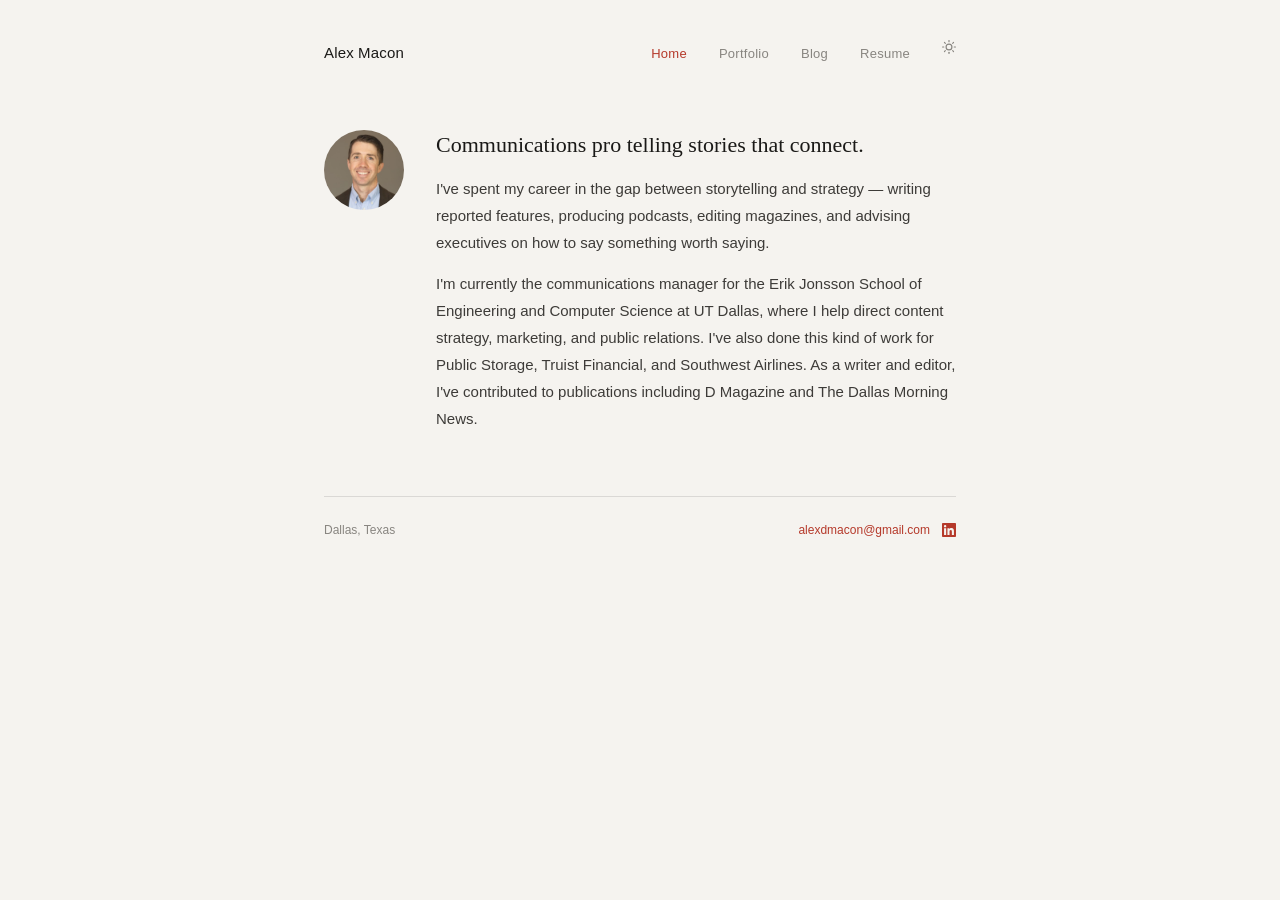
==== commit b29107c0: "Update index.html" ====
--- a/index.html
+++ b/index.html
@@ -34,7 +34,7 @@
       <div class="bio-text">
         <h1>Communications pro telling stories that connect.</h1>
         <p>I've spent my career in the gap between storytelling and strategy — writing reported features, producing podcasts, editing magazines, and advising executives on how to say something worth saying.</p>
-        <p>I'm currently the communications manager for the <a href="https://engineering.utdallas.edu/">Erik Jonsson School of Engineering and Computer Science</a> at UT Dallas, where I help direct content strategy, public relations, and the school's flagship magazine, <a href="https://engineering-magazine.utdallas.edu/">Voyager</a>. I've also done this kind of work for Public Storage, Truist Financial, and Southwest Airlines. As a writer and editor, I've contributed to publications including D Magazine and The Dallas Morning News.</p>
+        <p>I'm currently the communications manager for the Erik Jonsson School of Engineering and Computer Science at UT Dallas, where I help direct content strategy, marketing, and public relations. I've also done this kind of work for Public Storage, Truist Financial, and Southwest Airlines. As a writer and editor, I've contributed to publications including D Magazine and The Dallas Morning News.</p>
       </div>
     </div>
   </section>
@@ -299,7 +299,7 @@
     <p>Dallas, Texas</p>
     <div class="footer-right">
       <a href="mailto:alexdmacon@gmail.com">alexdmacon@gmail.com</a>
-      <a href="https://www.linkedin.com/in/alexdmacon/" target="_blank" rel="noopener" class="footer-linkedin" aria-label="LinkedIn"><svg viewBox="0 0 24 24" xmlns="http://www.w3.org/2000/svg" aria-label="LinkedIn"><path d="M20.447 20.452h-3.554v-5.569c0-1.328-.027-3.037-1.852-3.037-1.853 0-2.136 1.445-2.136 2.939v5.667H9.351V9h3.414v1.561h.046c.477-.9 1.637-1.85 3.37-1.85 3.601 0 4.267 2.37 4.267 5.455v6.286zM5.337 7.433a2.062 2.062 0 0 1-2.063-2.065 2.064 2.064 0 1 1 2.063 2.065zm1.782 13.019H3.555V9h3.564v11.452zM22.225 0H1.771C.792 0 0 .774 0 1.729v20.542C0 23.227.792 24 1.771 24h20.451C23.2 24 24 23.227 24 22.271V1.729C24 .774 23.2 0 22.222 0h.003z"/></svg></a>
+      <a href="https://www.linkedin.com/in/alexdmacon/" target="_blank" rel="noopener" class="footer-linkedin" aria-label="LinkedIn"><svg viewBox="0 0 24 24" xmlns="http://www.w3.org/2000/svg" aria-label="LinkedIn" width="14" height="14"><path d="M20.447 20.452h-3.554v-5.569c0-1.328-.027-3.037-1.852-3.037-1.853 0-2.136 1.445-2.136 2.939v5.667H9.351V9h3.414v1.561h.046c.477-.9 1.637-1.85 3.37-1.85 3.601 0 4.267 2.37 4.267 5.455v6.286zM5.337 7.433a2.062 2.062 0 0 1-2.063-2.065 2.064 2.064 0 1 1 2.063 2.065zm1.782 13.019H3.555V9h3.564v11.452zM22.225 0H1.771C.792 0 0 .774 0 1.729v20.542C0 23.227.792 24 1.771 24h20.451C23.2 24 24 23.227 24 22.271V1.729C24 .774 23.2 0 22.222 0h.003z"/></svg></a>
     </div>
   </footer>
 
